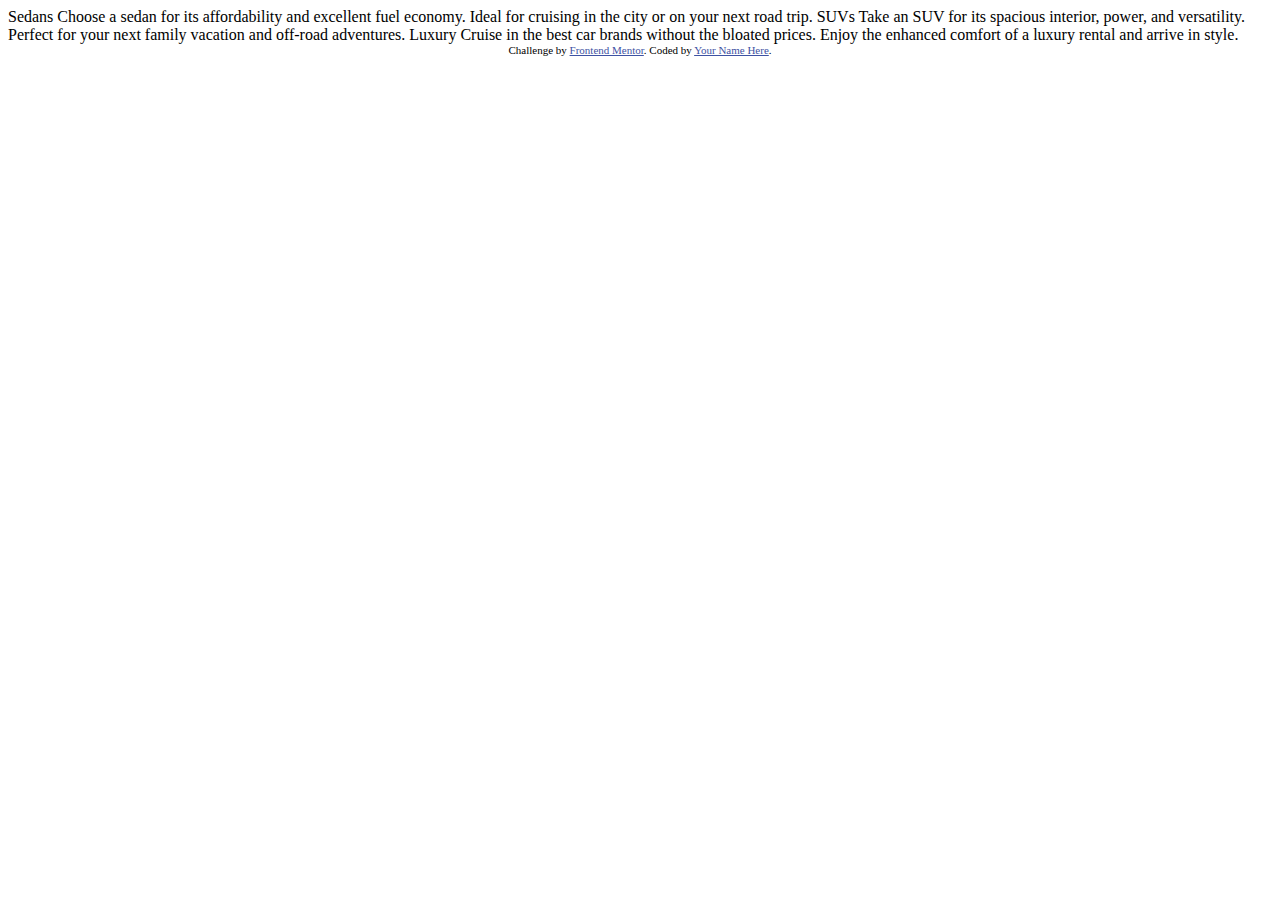
==== 3-column-preview-card-component-main/index.html @ 915f78f3 "Initial commit" ====
<!DOCTYPE html>
<html lang="en">
<head>
  <meta charset="UTF-8">
  <meta name="viewport" content="width=device-width, initial-scale=1.0"> <!-- displays site properly based on user's device -->

  <link rel="icon" type="image/png" sizes="32x32" href="./images/favicon-32x32.png">
  
  <title>Frontend Mentor | 3-column preview card component</title>

  <!-- Feel free to remove these styles or customise in your own stylesheet 👍 -->
  <style>
    .attribution { font-size: 11px; text-align: center; }
    .attribution a { color: hsl(228, 45%, 44%); }
  </style>
</head>
<body>
  
  Sedans
  Choose a sedan for its affordability and excellent fuel economy. Ideal for cruising in the city 
  or on your next road trip.

  SUVs
  Take an SUV for its spacious interior, power, and versatility. Perfect for your next family vacation 
  and off-road adventures.

  Luxury
  Cruise in the best car brands without the bloated prices. Enjoy the enhanced comfort of a luxury 
  rental and arrive in style.
  
  <div class="attribution">
    Challenge by <a href="https://www.frontendmentor.io?ref=challenge" target="_blank">Frontend Mentor</a>. 
    Coded by <a href="#">Your Name Here</a>.
  </div>
</body>
</html>
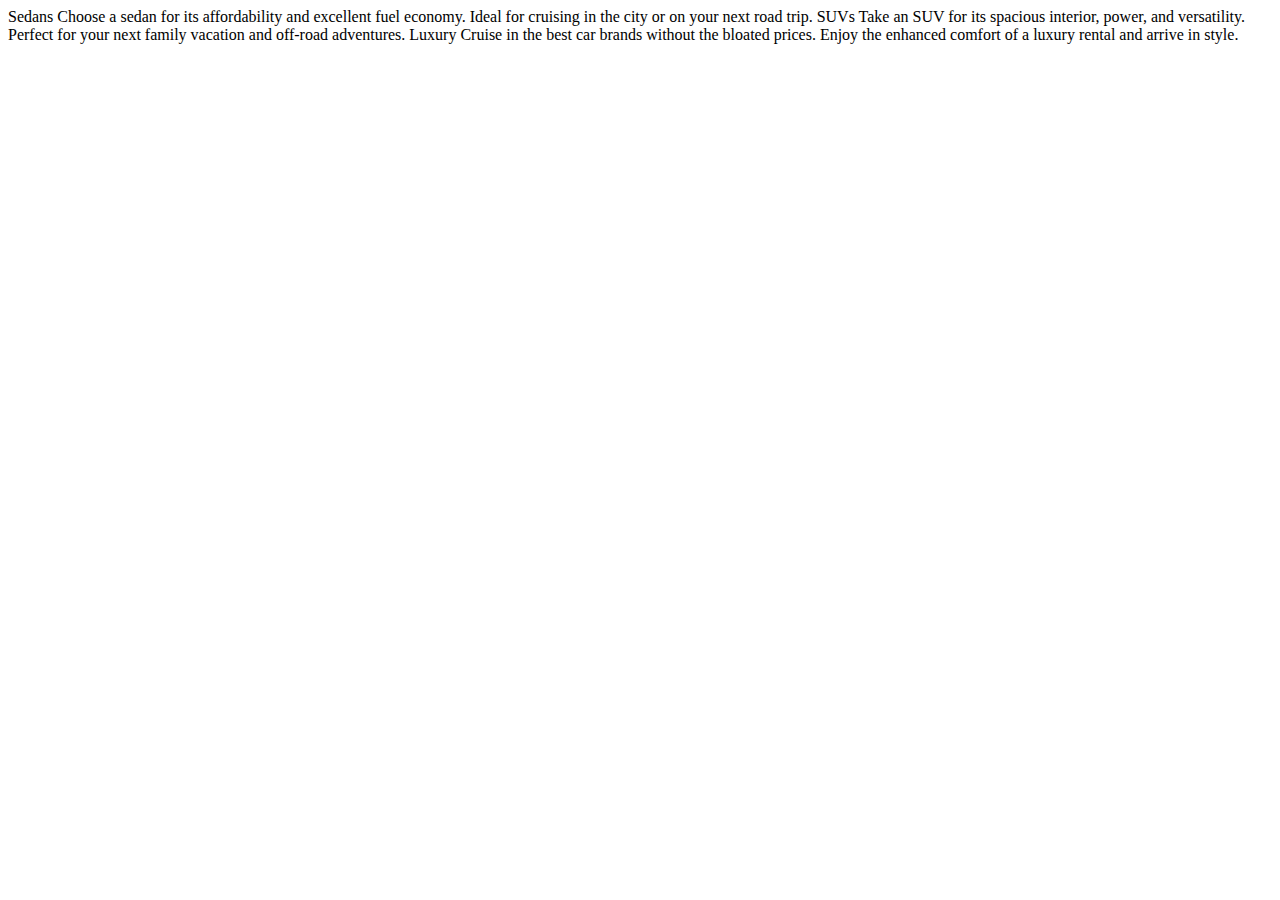
==== commit b30dfb8a: "Update index.html" ====
--- a/3-column-preview-card-component-main/index.html
+++ b/3-column-preview-card-component-main/index.html
@@ -2,16 +2,13 @@
 <html lang="en">
 <head>
   <meta charset="UTF-8">
-  <meta name="viewport" content="width=device-width, initial-scale=1.0"> <!-- displays site properly based on user's device -->
+  <meta name="viewport" content="width=device-width, initial-scale=1.0">
 
   <link rel="icon" type="image/png" sizes="32x32" href="./images/favicon-32x32.png">
   
   <title>Frontend Mentor | 3-column preview card component</title>
 
-  <!-- Feel free to remove these styles or customise in your own stylesheet 👍 -->
   <style>
-    .attribution { font-size: 11px; text-align: center; }
-    .attribution a { color: hsl(228, 45%, 44%); }
   </style>
 </head>
 <body>
@@ -28,9 +25,6 @@
   Cruise in the best car brands without the bloated prices. Enjoy the enhanced comfort of a luxury 
   rental and arrive in style.
   
-  <div class="attribution">
-    Challenge by <a href="https://www.frontendmentor.io?ref=challenge" target="_blank">Frontend Mentor</a>. 
-    Coded by <a href="#">Your Name Here</a>.
-  </div>
+
 </body>
 </html>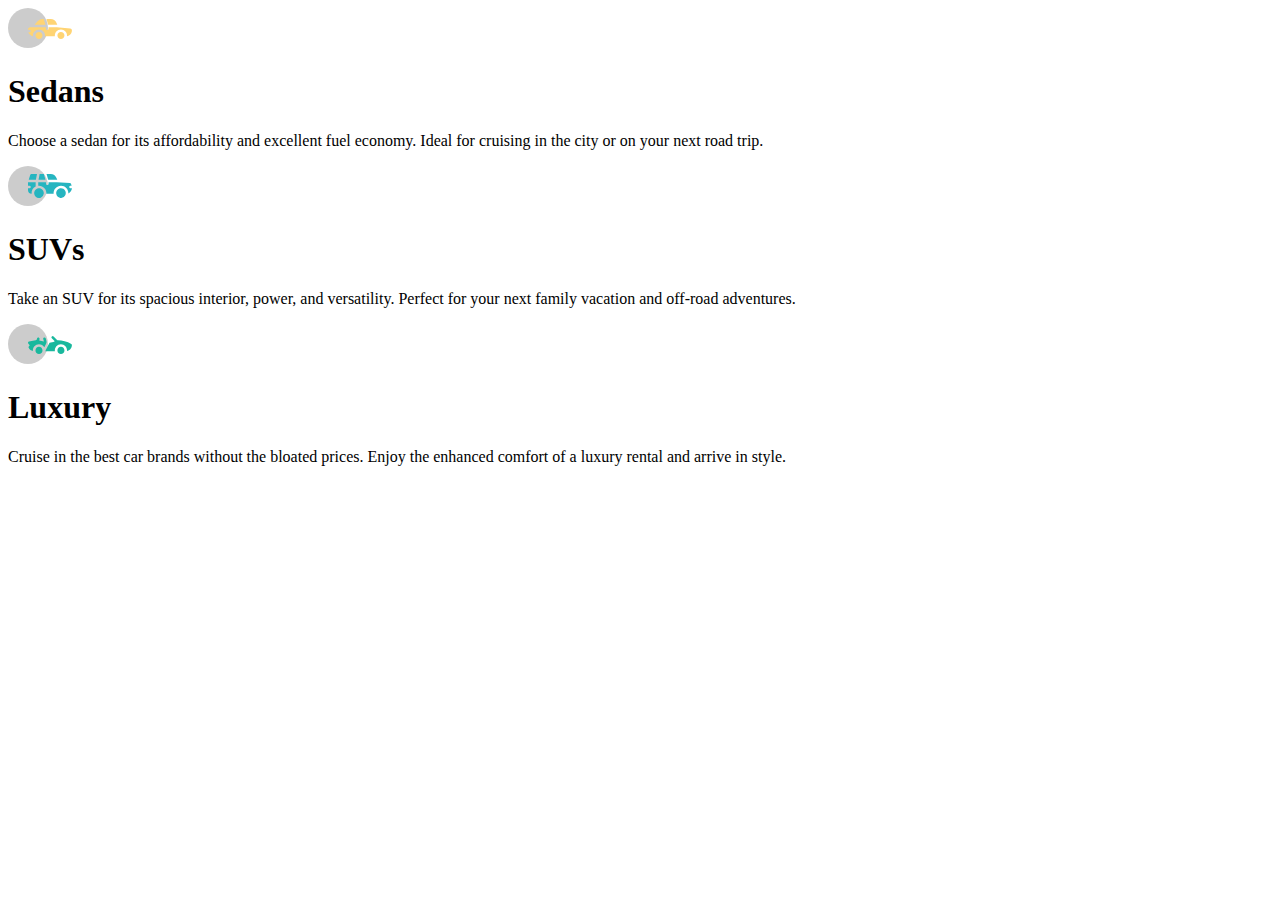
==== commit b900f5e8: "Update index.html" ====
--- a/3-column-preview-card-component-main/index.html
+++ b/3-column-preview-card-component-main/index.html
@@ -9,21 +9,39 @@
   <title>Frontend Mentor | 3-column preview card component</title>
 
   <style>
+    
   </style>
 </head>
 <body>
-  
-  Sedans
-  Choose a sedan for its affordability and excellent fuel economy. Ideal for cruising in the city 
-  or on your next road trip.
 
-  SUVs
-  Take an SUV for its spacious interior, power, and versatility. Perfect for your next family vacation 
-  and off-road adventures.
+  <section>
+    <div>
+      <img src="images/icon-sedans.svg" alt="Sedans">
+      <h1>Sedans</h1>
+      <p>
+        Choose a sedan for its affordability and excellent fuel economy. Ideal for cruising in the city
+        or on your next road trip.
+      </p>
+    </div>
 
-  Luxury
-  Cruise in the best car brands without the bloated prices. Enjoy the enhanced comfort of a luxury 
-  rental and arrive in style.
+    <div>
+      <img src="images/icon-suvs.svg" alt="SUVs">
+      <h1>SUVs</h1>
+      <p>
+        Take an SUV for its spacious interior, power, and versatility. Perfect for your next family vacation
+        and off-road adventures.
+      </p>
+    </div>
+
+    <div>
+      <img src="images/icon-luxury.svg" alt="Luxury">
+      <h1>Luxury</h1>
+      <p>
+        Cruise in the best car brands without the bloated prices. Enjoy the enhanced comfort of a luxury
+        rental and arrive in style.
+      </p>
+    </div>
+  </section>
   
 
 </body>
